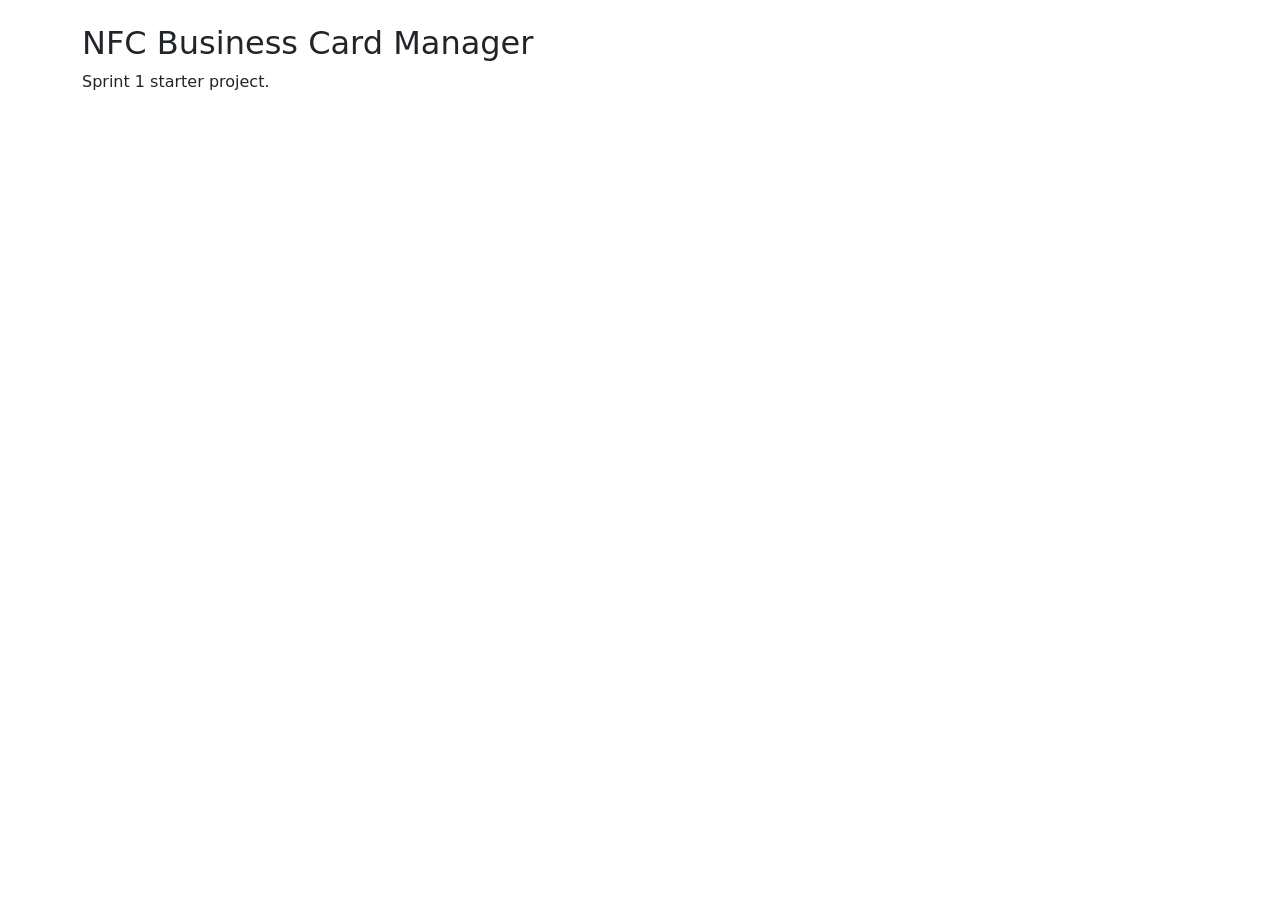
==== index.html @ 3797f1aa "Add files via upload" ====
<!doctype html><html><head><meta charset='utf-8'><meta name='viewport' content='width=device-width,initial-scale=1'><title>NFC Business Card Manager</title><link href='https://cdn.jsdelivr.net/npm/bootstrap@5.3.7/dist/css/bootstrap.min.css' rel='stylesheet'></head><body><div class='container py-4'><h2>NFC Business Card Manager</h2><p>Sprint 1 starter project.</p></div></body></html>
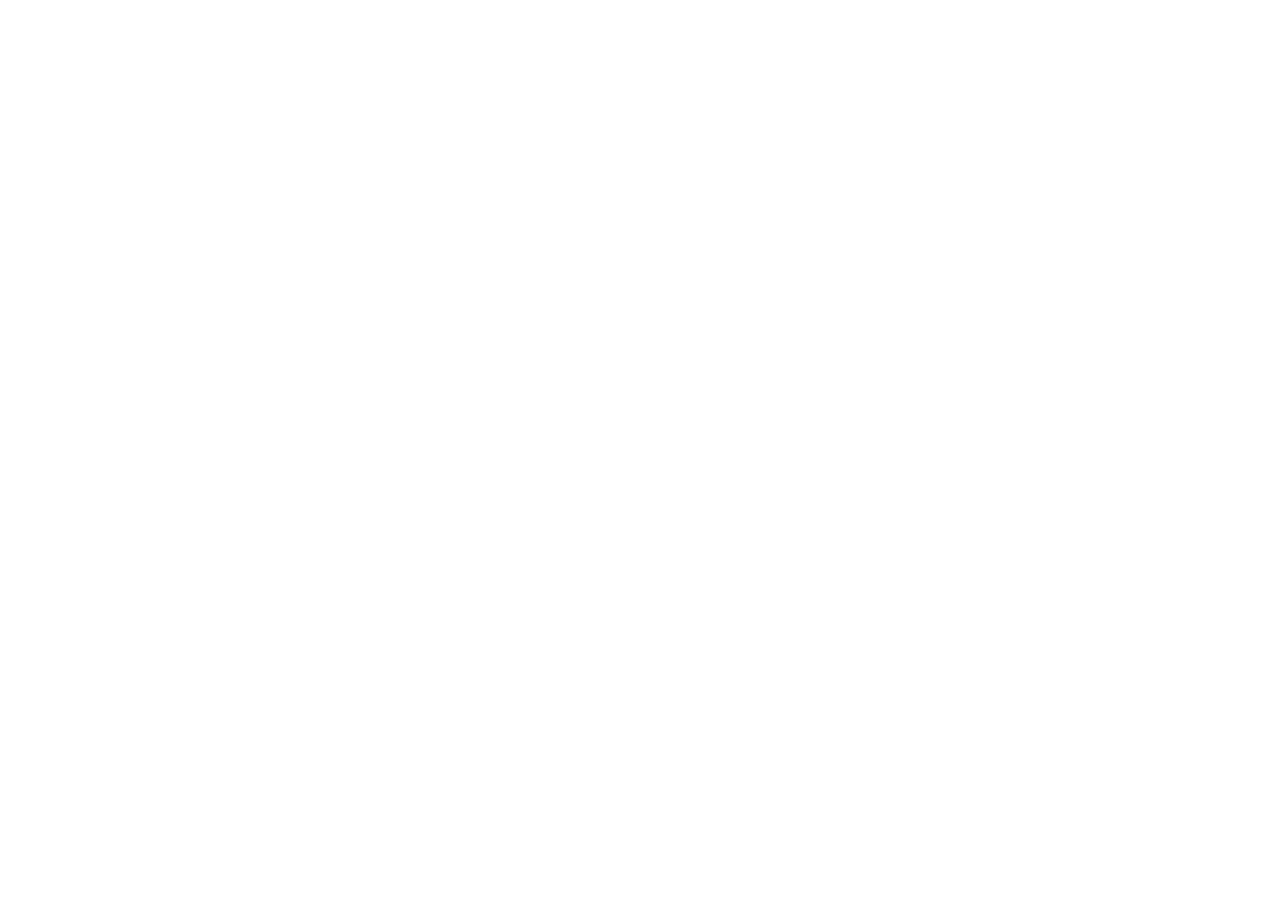
==== commit c8bfd154: "Add files via upload" ====
--- a/index.html
+++ b/index.html
@@ -1 +1,17 @@
-<!doctype html><html><head><meta charset='utf-8'><meta name='viewport' content='width=device-width,initial-scale=1'><title>NFC Business Card Manager</title><link href='https://cdn.jsdelivr.net/npm/bootstrap@5.3.7/dist/css/bootstrap.min.css' rel='stylesheet'></head><body><div class='container py-4'><h2>NFC Business Card Manager</h2><p>Sprint 1 starter project.</p></div></body></html>+<!DOCTYPE html>
+<html lang="vi">
+<head>
+<meta charset="UTF-8">
+<meta name="viewport" content="width=device-width, initial-scale=1.0">
+<title>Danh thiếp điện tử</title>
+<link rel="preconnect" href="https://fonts.googleapis.com">
+<link href="https://fonts.googleapis.com/css2?family=Space+Grotesk:wght@500;600;700&family=Inter:wght@400;500;600&family=IBM+Plex+Mono:wght@400;500&display=swap" rel="stylesheet">
+<link rel="stylesheet" href="assets/style.css">
+</head>
+<body class="pc-body">
+<div id="root"></div>
+
+<script src="assets/common.js"></script>
+<script src="assets/contact.js"></script>
+</body>
+</html>
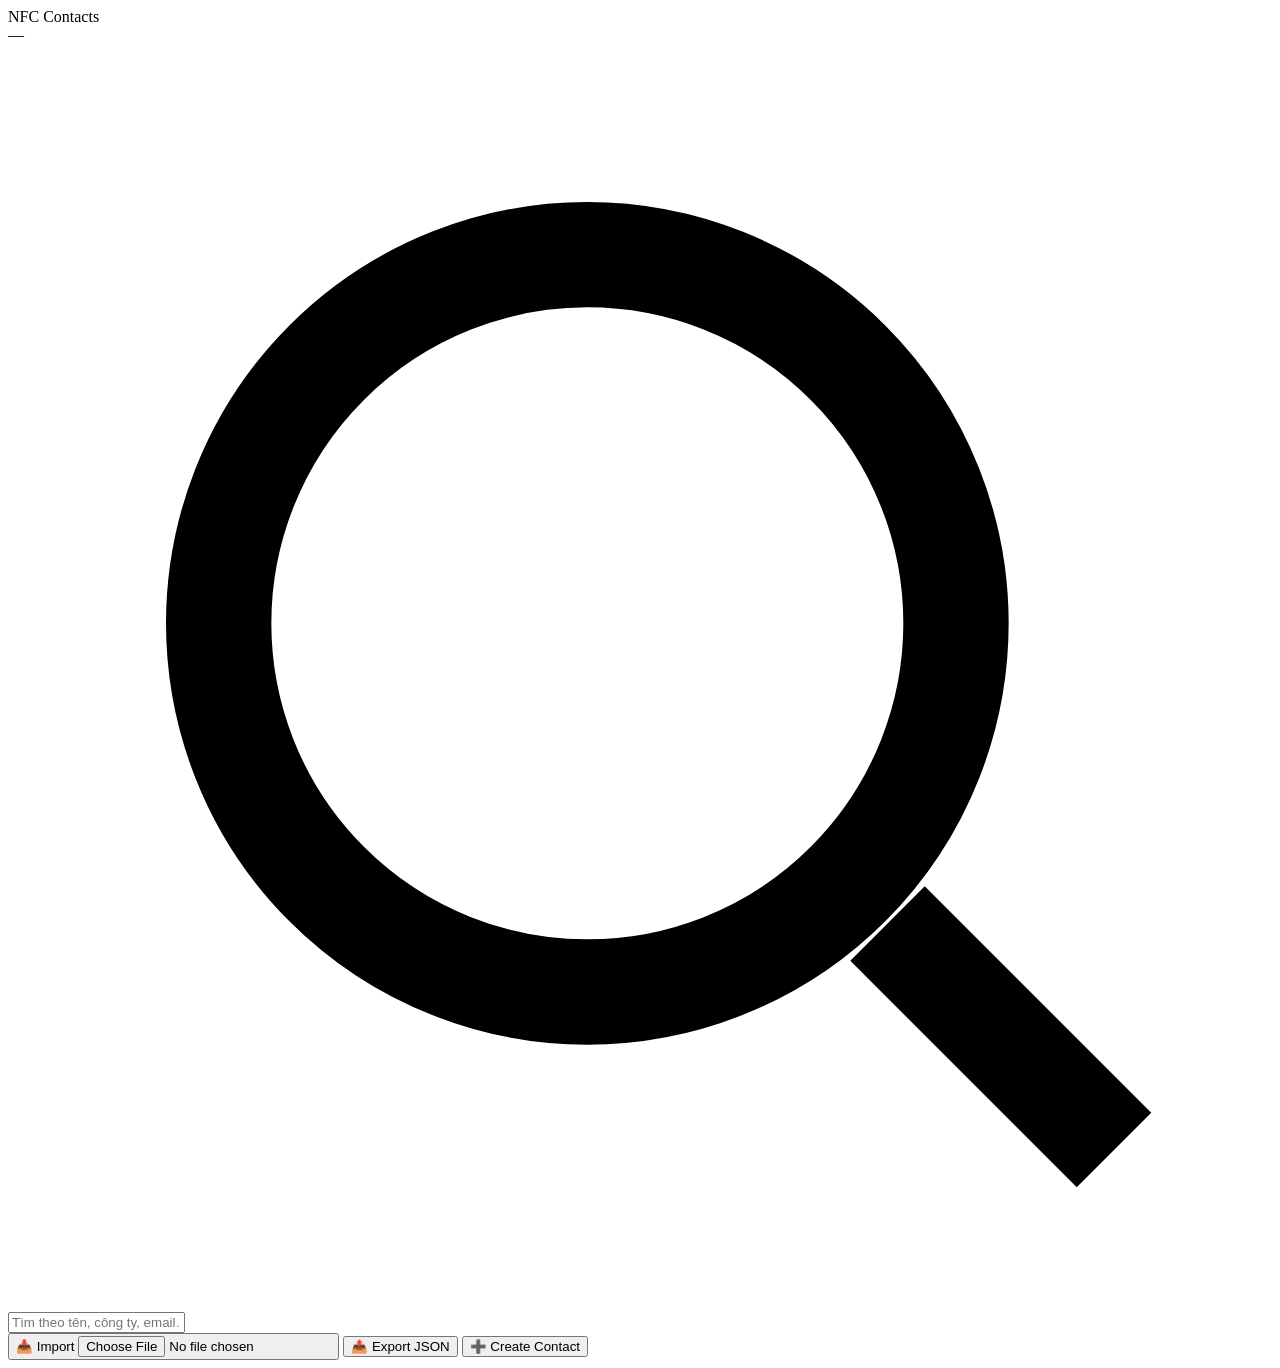
==== commit 877dc657: "Update index.html" ====
--- a/index.html
+++ b/index.html
@@ -3,15 +3,93 @@
 <head>
 <meta charset="UTF-8">
 <meta name="viewport" content="width=device-width, initial-scale=1.0">
-<title>Danh thiếp điện tử</title>
+<title>NFC Contacts — Dashboard</title>
 <link rel="preconnect" href="https://fonts.googleapis.com">
 <link href="https://fonts.googleapis.com/css2?family=Space+Grotesk:wght@500;600;700&family=Inter:wght@400;500;600&family=IBM+Plex+Mono:wght@400;500&display=swap" rel="stylesheet">
 <link rel="stylesheet" href="assets/style.css">
 </head>
-<body class="pc-body">
-<div id="root"></div>
+<body>
+<div class="shell">
+
+  <div class="topbar">
+    <div class="brand"><span class="chip"></span> NFC Contacts</div>
+    <div class="eyebrow" id="baseUrlLabel">—</div>
+  </div>
+
+  <div class="toolbar">
+    <div class="search">
+      <svg viewBox="0 0 24 24" fill="none" stroke="currentColor" stroke-width="2"><circle cx="11" cy="11" r="7"/><path d="M21 21l-4.3-4.3"/></svg>
+      <input id="searchInput" type="text" placeholder="Tìm theo tên, công ty, email…">
+    </div>
+    <div class="spacer"></div>
+    <button class="btn file-btn" id="importBtn">
+      📥 Import
+      <input type="file" id="importFile" accept=".json,.xml">
+    </button>
+    <button class="btn" id="exportBtn">📤 Export JSON</button>
+    <button class="btn btn-primary" id="createBtn">➕ Create Contact</button>
+  </div>
+
+  <div class="grid" id="grid"></div>
+</div>
+
+<!-- Create / Edit modal -->
+<div class="modal-backdrop" id="modalBackdrop" hidden>
+  <div class="modal">
+    <h2 id="modalTitle">Tạo contact mới</h2>
+    <div class="sub">Thông tin sẽ được mã hoá thẳng vào NFC URL — không cần server.</div>
+
+    <div class="field avatar-row">
+      <div class="avatar" id="avatarPreview">?</div>
+      <div>
+        <button class="btn btn-sm file-btn">Tải ảnh lên
+          <input type="file" id="avatarFile" accept="image/*">
+        </button>
+        <div style="font-size:0.72rem;color:var(--muted);margin-top:6px;max-width:260px;">
+          Ảnh sẽ được thu nhỏ &amp; nhúng base64. Muốn NFC URL ngắn gọn, hãy dùng ô "Avatar URL" bên dưới thay vì tải ảnh lên.
+        </div>
+      </div>
+    </div>
+
+    <div class="field">
+      <label for="fName">Tên *</label>
+      <input id="fName" type="text" placeholder="Nguyễn Văn A">
+    </div>
+    <div class="field">
+      <label for="fTitle">Chức vụ</label>
+      <input id="fTitle" type="text" placeholder="Product Manager">
+    </div>
+    <div class="field">
+      <label for="fCompany">Công ty</label>
+      <input id="fCompany" type="text" placeholder="Acme Corp">
+    </div>
+    <div class="field">
+      <label for="fPhone">Điện thoại</label>
+      <input id="fPhone" type="tel" placeholder="+84 90 000 0000">
+    </div>
+    <div class="field">
+      <label for="fEmail">Email</label>
+      <input id="fEmail" type="email" placeholder="a@company.com">
+    </div>
+    <div class="field">
+      <label for="fWebsite">Website</label>
+      <input id="fWebsite" type="url" placeholder="https://company.com">
+    </div>
+    <div class="field">
+      <label for="fAvatarUrl">Avatar URL (khuyên dùng)</label>
+      <input id="fAvatarUrl" type="url" placeholder="https://.../avatar.jpg">
+    </div>
+
+    <div class="modal-actions">
+      <button class="btn btn-ghost" id="cancelBtn">Huỷ</button>
+      <button class="btn btn-primary" id="saveBtn">Lưu contact</button>
+    </div>
+  </div>
+</div>
+
+<div class="toast" id="toast"></div>
 
 <script src="assets/common.js"></script>
-<script src="assets/contact.js"></script>
+<script src="assets/app.js"></script>
 </body>
 </html>
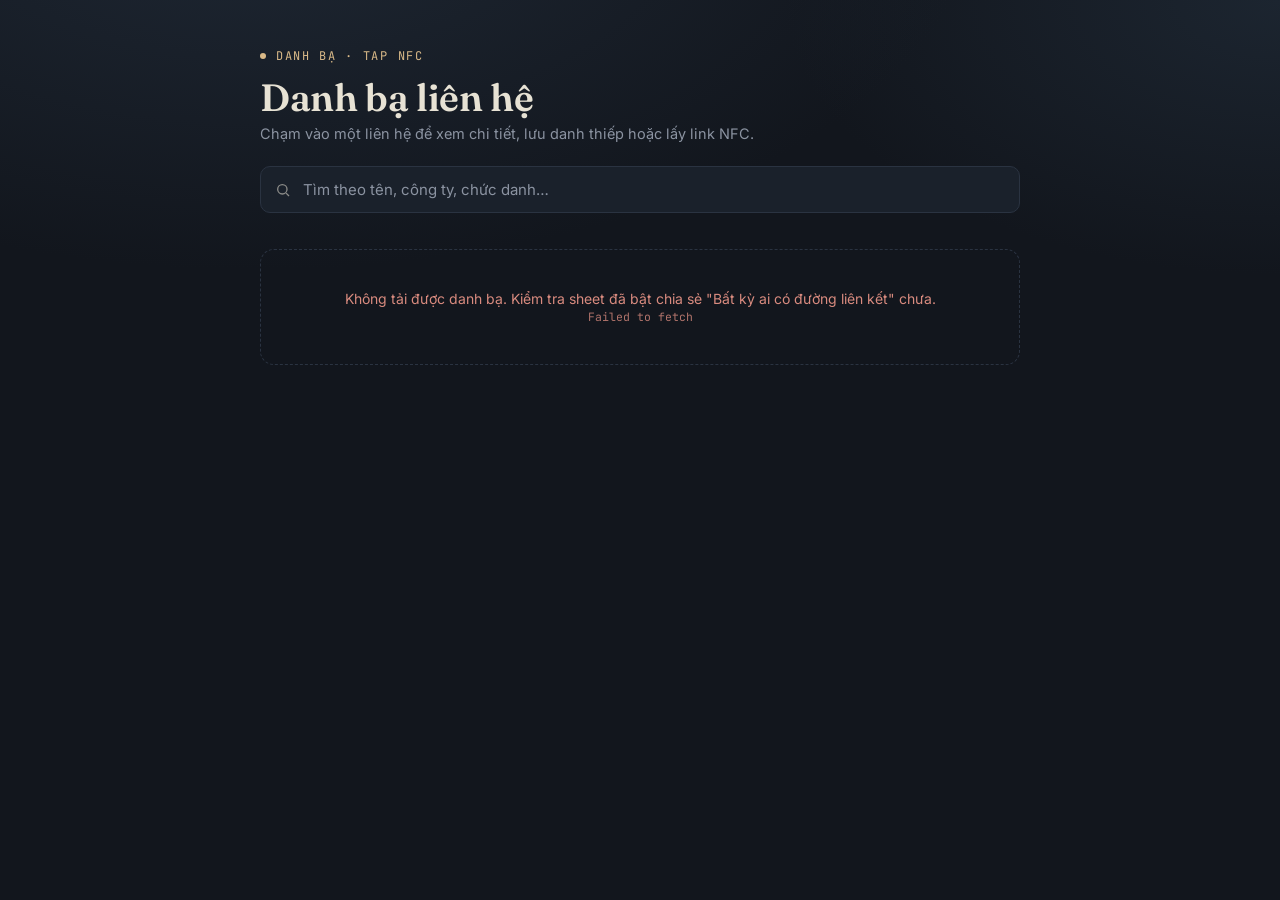
==== commit 5004a40d: "Rename contact.html to index.html" ====
--- a/index.html
+++ b/index.html
@@ -3,93 +3,490 @@
 <head>
 <meta charset="UTF-8">
 <meta name="viewport" content="width=device-width, initial-scale=1.0">
-<title>NFC Contacts — Dashboard</title>
-<link rel="preconnect" href="https://fonts.googleapis.com">
-<link href="https://fonts.googleapis.com/css2?family=Space+Grotesk:wght@500;600;700&family=Inter:wght@400;500;600&family=IBM+Plex+Mono:wght@400;500&display=swap" rel="stylesheet">
-<link rel="stylesheet" href="assets/style.css">
+<title>Danh bạ NFC</title>
+<style>
+  @import url('https://fonts.googleapis.com/css2?family=Fraunces:opsz,wght@9..144,500;9..144,600&family=Inter:wght@400;500;600&family=JetBrains+Mono:wght@400;500&display=swap');
+
+  :root{
+    --ink:#12161d;
+    --panel:#1a212b;
+    --panel-2:#212a36;
+    --card:#eee7d6;
+    --card-shade:#e2d9c2;
+    --brass:#b8925e;
+    --brass-light:#d9b988;
+    --text:#e7e2d4;
+    --text-muted:#8b93a1;
+    --ink-on-card:#2a2620;
+    --ok:#7fae8f;
+    --radius:14px;
+    --serif:'Fraunces', serif;
+    --sans:'Inter', sans-serif;
+    --mono:'JetBrains Mono', monospace;
+  }
+
+  *{box-sizing:border-box;}
+  html,body{margin:0;padding:0;}
+  body{
+    background:
+      radial-gradient(1200px 600px at 20% -10%, #1e2733 0%, transparent 60%),
+      radial-gradient(900px 500px at 100% 0%, #1c2530 0%, transparent 55%),
+      var(--ink);
+    color:var(--text);
+    font-family:var(--sans);
+    min-height:100vh;
+    padding:48px 20px 80px;
+  }
+
+  a{color:inherit;}
+
+  .wrap{max-width:760px;margin:0 auto;}
+
+  header.top{margin-bottom:36px;}
+  .eyebrow{
+    font-family:var(--mono);
+    font-size:12px;
+    letter-spacing:.14em;
+    text-transform:uppercase;
+    color:var(--brass-light);
+    display:flex;align-items:center;gap:10px;
+  }
+  .eyebrow .dot{width:6px;height:6px;border-radius:50%;background:var(--brass-light);
+    box-shadow:0 0 0 0 rgba(217,185,136,.6);animation:pulse 2.2s infinite;}
+  @keyframes pulse{
+    0%{box-shadow:0 0 0 0 rgba(217,185,136,.45);}
+    70%{box-shadow:0 0 0 10px rgba(217,185,136,0);}
+    100%{box-shadow:0 0 0 0 rgba(217,185,136,0);}
+  }
+  h1{
+    font-family:var(--serif);
+    font-weight:600;
+    font-size:clamp(28px,5vw,38px);
+    margin:10px 0 4px;
+    letter-spacing:-.01em;
+  }
+  .sub{color:var(--text-muted);font-size:14.5px;}
+
+  .searchbar{
+    margin-top:24px;
+    display:flex;align-items:center;gap:10px;
+    background:var(--panel);
+    border:1px solid #2a3341;
+    border-radius:10px;
+    padding:12px 14px;
+  }
+  .searchbar svg{flex:0 0 auto;opacity:.55;}
+  .searchbar input{
+    flex:1;background:none;border:none;outline:none;
+    color:var(--text);font-family:var(--sans);font-size:15px;
+  }
+  .searchbar input::placeholder{color:var(--text-muted);}
+
+  .count{
+    font-family:var(--mono);
+    font-size:11.5px;
+    color:var(--text-muted);
+    margin:18px 2px 10px;
+    letter-spacing:.05em;
+    text-transform:uppercase;
+  }
+
+  .list{
+    display:flex;flex-direction:column;
+    border-radius:var(--radius);
+    overflow:hidden;
+    border:1px solid #2a3341;
+  }
+
+  .row{
+    display:flex;align-items:center;gap:14px;
+    padding:15px 16px;
+    background:var(--panel);
+    border-bottom:1px solid #242c38;
+    cursor:pointer;
+    transition:background .15s ease;
+    text-align:left;
+    width:100%;
+    color:var(--text);
+    font-family:inherit;
+  }
+  .row:last-child{border-bottom:none;}
+  .row:hover, .row:focus-visible{background:var(--panel-2);}
+  .row:focus-visible{outline:2px solid var(--brass-light);outline-offset:-2px;}
+
+  .tab{
+    flex:0 0 40px;height:40px;border-radius:8px;
+    background:linear-gradient(155deg,var(--brass-light),var(--brass));
+    color:#241d10;
+    display:flex;align-items:center;justify-content:center;
+    font-family:var(--serif);font-weight:600;font-size:16px;
+  }
+  .row-main{flex:1;min-width:0;}
+  .row-name{font-size:15.5px;font-weight:600;color:var(--text);
+    white-space:nowrap;overflow:hidden;text-overflow:ellipsis;}
+  .row-meta{font-size:12.5px;color:var(--text-muted);margin-top:2px;
+    white-space:nowrap;overflow:hidden;text-overflow:ellipsis;}
+  .row-arrow{opacity:.4;flex:0 0 auto;}
+
+  .empty, .loading, .error{
+    padding:40px 16px;text-align:center;color:var(--text-muted);
+    font-size:14px;border-radius:var(--radius);border:1px dashed #2a3341;
+  }
+  .error{color:#d98b7f;}
+
+  /* Modal */
+  .backdrop{
+    position:fixed;inset:0;background:rgba(9,11,15,.72);
+    backdrop-filter:blur(3px);
+    display:none;align-items:center;justify-content:center;
+    padding:20px;z-index:50;
+  }
+  .backdrop.open{display:flex;}
+
+  .cardmodal{
+    width:100%;max-width:420px;
+    background:linear-gradient(160deg,var(--card),var(--card-shade));
+    color:var(--ink-on-card);
+    border-radius:16px;
+    padding:28px 26px 24px;
+    position:relative;
+    box-shadow:0 30px 60px -20px rgba(0,0,0,.6);
+    animation:tapin .32s cubic-bezier(.2,.9,.25,1);
+  }
+  @keyframes tapin{
+    0%{opacity:0;transform:translateY(14px) scale(.97);}
+    100%{opacity:1;transform:translateY(0) scale(1);}
+  }
+  .notch{
+    position:absolute;left:-1px;top:26px;width:16px;height:46px;
+    background:var(--ink);border-radius:0 8px 8px 0;
+  }
+  .close-btn{
+    position:absolute;top:14px;right:14px;
+    width:30px;height:30px;border-radius:50%;
+    border:none;background:rgba(0,0,0,.08);
+    display:flex;align-items:center;justify-content:center;
+    cursor:pointer;color:var(--ink-on-card);
+  }
+  .close-btn:hover{background:rgba(0,0,0,.15);}
+
+  .m-eyebrow{
+    font-family:var(--mono);font-size:11px;letter-spacing:.12em;
+    text-transform:uppercase;color:var(--brass);
+  }
+  .m-name{font-family:var(--serif);font-weight:600;font-size:26px;margin:6px 0 2px;line-height:1.15;}
+  .m-title{font-size:14px;color:#5c5540;}
+  .m-company{font-size:13.5px;color:#5c5540;margin-top:2px;}
+
+  .divider{height:1px;background:rgba(42,38,32,.15);margin:18px 0 14px;}
+
+  .field{display:flex;align-items:center;gap:10px;padding:8px 0;font-size:14px;}
+  .field svg{flex:0 0 auto;opacity:.65;}
+  .field a{text-decoration:none;font-family:var(--mono);font-size:13.5px;}
+  .field a:hover{text-decoration:underline;}
+
+  .actions{display:flex;gap:10px;margin-top:20px;}
+  .btn{
+    flex:1;display:flex;align-items:center;justify-content:center;gap:8px;
+    padding:12px 14px;border-radius:10px;border:none;cursor:pointer;
+    font-family:var(--sans);font-weight:600;font-size:13.5px;
+    transition:transform .12s ease, opacity .12s ease;
+  }
+  .btn:active{transform:scale(.97);}
+  .btn-primary{background:#241d10;color:var(--card);}
+  .btn-primary:hover{opacity:.88;}
+  .btn-ghost{background:rgba(0,0,0,.08);color:var(--ink-on-card);}
+  .btn-ghost:hover{background:rgba(0,0,0,.14);}
+  .btn.copied{background:var(--ok);color:#0e1f16;}
+
+  .id-tag{
+    position:absolute;bottom:16px;right:20px;
+    font-family:var(--mono);font-size:10.5px;color:#8a8266;letter-spacing:.05em;
+  }
+
+  @media (max-width:480px){
+    body{padding:32px 14px 60px;}
+    .row{padding:13px 12px;gap:11px;}
+    .tab{width:36px;height:36px;font-size:14px;}
+  }
+
+  @media (prefers-reduced-motion: reduce){
+    .cardmodal{animation:none;}
+    .eyebrow .dot{animation:none;}
+  }
+</style>
 </head>
 <body>
-<div class="shell">
-
-  <div class="topbar">
-    <div class="brand"><span class="chip"></span> NFC Contacts</div>
-    <div class="eyebrow" id="baseUrlLabel">—</div>
-  </div>
-
-  <div class="toolbar">
-    <div class="search">
-      <svg viewBox="0 0 24 24" fill="none" stroke="currentColor" stroke-width="2"><circle cx="11" cy="11" r="7"/><path d="M21 21l-4.3-4.3"/></svg>
-      <input id="searchInput" type="text" placeholder="Tìm theo tên, công ty, email…">
+
+<div class="wrap">
+  <header class="top">
+    <div class="eyebrow"><span class="dot"></span>Danh bạ · Tap NFC</div>
+    <h1>Danh bạ liên hệ</h1>
+    <div class="sub">Chạm vào một liên hệ để xem chi tiết, lưu danh thiếp hoặc lấy link NFC.</div>
+
+    <div class="searchbar">
+      <svg width="16" height="16" viewBox="0 0 24 24" fill="none" stroke="currentColor" stroke-width="2"><circle cx="11" cy="11" r="7"/><path d="m21 21-4.3-4.3"/></svg>
+      <input id="search" type="text" placeholder="Tìm theo tên, công ty, chức danh…">
     </div>
-    <div class="spacer"></div>
-    <button class="btn file-btn" id="importBtn">
-      📥 Import
-      <input type="file" id="importFile" accept=".json,.xml">
-    </button>
-    <button class="btn" id="exportBtn">📤 Export JSON</button>
-    <button class="btn btn-primary" id="createBtn">➕ Create Contact</button>
-  </div>
-
-  <div class="grid" id="grid"></div>
-</div>
-
-<!-- Create / Edit modal -->
-<div class="modal-backdrop" id="modalBackdrop" hidden>
-  <div class="modal">
-    <h2 id="modalTitle">Tạo contact mới</h2>
-    <div class="sub">Thông tin sẽ được mã hoá thẳng vào NFC URL — không cần server.</div>
-
-    <div class="field avatar-row">
-      <div class="avatar" id="avatarPreview">?</div>
-      <div>
-        <button class="btn btn-sm file-btn">Tải ảnh lên
-          <input type="file" id="avatarFile" accept="image/*">
-        </button>
-        <div style="font-size:0.72rem;color:var(--muted);margin-top:6px;max-width:260px;">
-          Ảnh sẽ được thu nhỏ &amp; nhúng base64. Muốn NFC URL ngắn gọn, hãy dùng ô "Avatar URL" bên dưới thay vì tải ảnh lên.
-        </div>
-      </div>
-    </div>
-
-    <div class="field">
-      <label for="fName">Tên *</label>
-      <input id="fName" type="text" placeholder="Nguyễn Văn A">
-    </div>
-    <div class="field">
-      <label for="fTitle">Chức vụ</label>
-      <input id="fTitle" type="text" placeholder="Product Manager">
-    </div>
-    <div class="field">
-      <label for="fCompany">Công ty</label>
-      <input id="fCompany" type="text" placeholder="Acme Corp">
-    </div>
-    <div class="field">
-      <label for="fPhone">Điện thoại</label>
-      <input id="fPhone" type="tel" placeholder="+84 90 000 0000">
-    </div>
-    <div class="field">
-      <label for="fEmail">Email</label>
-      <input id="fEmail" type="email" placeholder="a@company.com">
-    </div>
-    <div class="field">
-      <label for="fWebsite">Website</label>
-      <input id="fWebsite" type="url" placeholder="https://company.com">
-    </div>
-    <div class="field">
-      <label for="fAvatarUrl">Avatar URL (khuyên dùng)</label>
-      <input id="fAvatarUrl" type="url" placeholder="https://.../avatar.jpg">
-    </div>
-
-    <div class="modal-actions">
-      <button class="btn btn-ghost" id="cancelBtn">Huỷ</button>
-      <button class="btn btn-primary" id="saveBtn">Lưu contact</button>
-    </div>
+  </header>
+
+  <div id="count" class="count"></div>
+  <div id="listArea">
+    <div class="loading">Đang tải danh bạ…</div>
   </div>
 </div>
 
-<div class="toast" id="toast"></div>
-
-<script src="assets/common.js"></script>
-<script src="assets/app.js"></script>
+<div class="backdrop" id="backdrop">
+  <div class="cardmodal" id="cardmodal" role="dialog" aria-modal="true">
+    <div class="notch"></div>
+    <button class="close-btn" id="closeBtn" aria-label="Đóng">
+      <svg width="14" height="14" viewBox="0 0 24 24" fill="none" stroke="currentColor" stroke-width="2.4"><path d="M18 6 6 18M6 6l12 12"/></svg>
+    </button>
+
+    <div class="m-eyebrow" id="mEyebrow">Danh thiếp</div>
+    <div class="m-name" id="mName">—</div>
+    <div class="m-title" id="mTitle"></div>
+    <div class="m-company" id="mCompany"></div>
+
+    <div class="divider"></div>
+
+    <div id="mFields"></div>
+
+    <div class="actions">
+      <button class="btn btn-primary" id="vcfBtn">
+        <svg width="15" height="15" viewBox="0 0 24 24" fill="none" stroke="currentColor" stroke-width="2"><path d="M12 3v12m0 0 4-4m-4 4-4-4M4 19h16"/></svg>
+        Tải VCF
+      </button>
+      <button class="btn btn-ghost" id="copyBtn">
+        <svg width="15" height="15" viewBox="0 0 24 24" fill="none" stroke="currentColor" stroke-width="2"><rect x="9" y="9" width="12" height="12" rx="2"/><path d="M5 15V5a2 2 0 0 1 2-2h10"/></svg>
+        Copy link NFC
+      </button>
+    </div>
+
+    <div class="id-tag" id="mId"></div>
+  </div>
+</div>
+
+<script>
+  // ====== CẤU HÌNH ======
+  // Dùng API opensheet.elk.sh để đọc Google Sheet dưới dạng JSON (tránh lỗi CORS khi fetch CSV trực tiếp).
+  // Định dạng: https://opensheet.elk.sh/{spreadsheet_id}/{tên_sheet_hoặc_số_thứ_tự_tab, bắt đầu từ 1}
+  // Sheet cần bật chia sẻ "Bất kỳ ai có đường liên kết" > Người xem.
+  const SHEET_API_URL = "https://opensheet.elk.sh/1ImwCxw0HGk8bOEdJRQE_Iv5uBgbr1P79ONPVVJGcgzI/1";
+
+  // Endpoint Apps Script — dùng để ghi log lượt tap NFC (không bắt buộc, gửi kiểu fire-and-forget)
+  const POST_URL = "https://script.google.com/macros/s/AKfycbx6Ej9cGAzTAXpDQs-4zcVEMZErZS7AbZ631AzJ5jPlOnH9bTMFk2-ouhyu7mNvqZCb/exec";
+
+  // ====== STATE ======
+  let contacts = [];
+
+  const listArea = document.getElementById('listArea');
+  const countEl = document.getElementById('count');
+  const searchInput = document.getElementById('search');
+  const backdrop = document.getElementById('backdrop');
+
+  function normalizeHeader(h){
+    return h.trim().toLowerCase().replace(/\s+/g,'');
+  }
+
+  async function loadContacts(){
+    try{
+      const res = await fetch(SHEET_API_URL, {cache:'no-store'});
+      if(!res.ok) throw new Error('HTTP ' + res.status);
+      const data = await res.json();
+      if(!Array.isArray(data) || !data.length) throw new Error('Sheet trống hoặc chưa bật chia sẻ công khai');
+
+      contacts = data.map(row => {
+        const norm = {};
+        Object.keys(row).forEach(k => { norm[normalizeHeader(k)] = row[k]; });
+        const get = (...keys) => {
+          for(const k of keys){ if(norm[k] !== undefined && norm[k] !== null) return String(norm[k]).trim(); }
+          return '';
+        };
+        return {
+          id: get('id'),
+          lastName: get('lastname'),
+          firstName: get('firstname'),
+          phone: get('phone'),
+          email: get('email'),
+          company: get('company'),
+          jobTitle: get('jobtitle', 'title'),
+        };
+      }).filter(c => c.id);
+
+      renderList(contacts);
+      handleDeepLink();
+    } catch(err){
+      listArea.innerHTML = `<div class="error">Không tải được danh bạ. Kiểm tra sheet đã bật chia sẻ "Bất kỳ ai có đường liên kết" chưa.<br><span style="font-family:var(--mono);font-size:11.5px;opacity:.8">${(err.message||'').replace(/</g,'&lt;')}</span></div>`;
+      countEl.textContent = '';
+    }
+  }
+
+  function fullName(c){
+    return [c.firstName, c.lastName].filter(Boolean).join(' ') || c.id;
+  }
+
+  function initials(c){
+    const a = (c.firstName||'')[0] || (c.lastName||'')[0] || (c.id||'?')[0];
+    const b = (c.lastName||'')[0] || '';
+    return (a+b).toUpperCase();
+  }
+
+  function renderList(list){
+    countEl.textContent = list.length + ' liên hệ';
+    if(!list.length){
+      listArea.innerHTML = '<div class="empty">Không tìm thấy liên hệ nào.</div>';
+      return;
+    }
+    const html = list.map(c => `
+      <button class="row" data-id="${escapeAttr(c.id)}">
+        <div class="tab">${escapeHtml(initials(c))}</div>
+        <div class="row-main">
+          <div class="row-name">${escapeHtml(fullName(c))}</div>
+          <div class="row-meta">${escapeHtml([c.jobTitle, c.company].filter(Boolean).join(' · '))}</div>
+        </div>
+        <svg class="row-arrow" width="16" height="16" viewBox="0 0 24 24" fill="none" stroke="currentColor" stroke-width="2"><path d="m9 6 6 6-6 6"/></svg>
+      </button>
+    `).join('');
+    listArea.innerHTML = `<div class="list">${html}</div>`;
+
+    listArea.querySelectorAll('.row').forEach(el => {
+      el.addEventListener('click', () => openContact(el.dataset.id));
+    });
+  }
+
+  function escapeHtml(s){
+    return String(s ?? '').replace(/[&<>"']/g, m => ({'&':'&amp;','<':'&lt;','>':'&gt;','"':'&quot;',"'":'&#39;'}[m]));
+  }
+  function escapeAttr(s){ return escapeHtml(s); }
+
+  searchInput.addEventListener('input', () => {
+    const q = searchInput.value.trim().toLowerCase();
+    if(!q){ renderList(contacts); return; }
+    const filtered = contacts.filter(c =>
+      fullName(c).toLowerCase().includes(q) ||
+      (c.company||'').toLowerCase().includes(q) ||
+      (c.jobTitle||'').toLowerCase().includes(q) ||
+      (c.id||'').toLowerCase().includes(q)
+    );
+    renderList(filtered);
+  });
+
+  // ---- Modal chi tiết ----
+  let currentContact = null;
+
+  function openContact(id, fromNfcLink=false){
+    const c = contacts.find(x => x.id === id);
+    if(!c) return;
+    currentContact = c;
+
+    document.getElementById('mName').textContent = fullName(c);
+    document.getElementById('mTitle').textContent = c.jobTitle || '';
+    document.getElementById('mCompany').textContent = c.company || '';
+    document.getElementById('mId').textContent = 'ID · ' + c.id;
+
+    const fields = [];
+    if(c.phone) fields.push(`
+      <div class="field">
+        <svg width="15" height="15" viewBox="0 0 24 24" fill="none" stroke="currentColor" stroke-width="2"><path d="M22 16.92v3a2 2 0 0 1-2.18 2 19.8 19.8 0 0 1-8.63-3.07 19.5 19.5 0 0 1-6-6 19.8 19.8 0 0 1-3.07-8.67A2 2 0 0 1 4.11 2h3a2 2 0 0 1 2 1.72c.13.96.36 1.9.68 2.81a2 2 0 0 1-.45 2.11L8.09 9.91a16 16 0 0 0 6 6l1.27-1.27a2 2 0 0 1 2.11-.45c.91.32 1.85.55 2.81.68A2 2 0 0 1 22 16.92z"/></svg>
+        <a href="tel:${escapeAttr(c.phone)}">${escapeHtml(c.phone)}</a>
+      </div>`);
+    if(c.email) fields.push(`
+      <div class="field">
+        <svg width="15" height="15" viewBox="0 0 24 24" fill="none" stroke="currentColor" stroke-width="2"><rect x="2" y="4" width="20" height="16" rx="2"/><path d="m22 6-10 7L2 6"/></svg>
+        <a href="mailto:${escapeAttr(c.email)}">${escapeHtml(c.email)}</a>
+      </div>`);
+    document.getElementById('mFields').innerHTML = fields.join('') || '<div class="field" style="color:#8a8266">Không có thông tin liên hệ khác.</div>';
+
+    backdrop.classList.add('open');
+
+    if(fromNfcLink){
+      logNfcTap(c.id);
+    }
+  }
+
+  function closeModal(){
+    backdrop.classList.remove('open');
+    currentContact = null;
+  }
+  document.getElementById('closeBtn').addEventListener('click', closeModal);
+  backdrop.addEventListener('click', (e) => { if(e.target === backdrop) closeModal(); });
+  document.addEventListener('keydown', (e) => { if(e.key === 'Escape') closeModal(); });
+
+  // ---- Tải VCF ----
+  document.getElementById('vcfBtn').addEventListener('click', () => {
+    if(!currentContact) return;
+    const c = currentContact;
+    const vcf = [
+      'BEGIN:VCARD',
+      'VERSION:3.0',
+      `N:${c.lastName};${c.firstName};;;`,
+      `FN:${fullName(c)}`,
+      c.company ? `ORG:${c.company}` : '',
+      c.jobTitle ? `TITLE:${c.jobTitle}` : '',
+      c.phone ? `TEL;TYPE=CELL:${c.phone}` : '',
+      c.email ? `EMAIL:${c.email}` : '',
+      'END:VCARD'
+    ].filter(Boolean).join('\r\n');
+
+    const blob = new Blob([vcf], {type:'text/vcard;charset=utf-8'});
+    const url = URL.createObjectURL(blob);
+    const a = document.createElement('a');
+    a.href = url;
+    a.download = (fullName(c).replace(/\s+/g,'_') || c.id) + '.vcf';
+    document.body.appendChild(a);
+    a.click();
+    document.body.removeChild(a);
+    URL.revokeObjectURL(url);
+  });
+
+  // ---- Copy link NFC ----
+  document.getElementById('copyBtn').addEventListener('click', async () => {
+    if(!currentContact) return;
+    const link = buildNfcLink(currentContact.id);
+    const btn = document.getElementById('copyBtn');
+    try{
+      await navigator.clipboard.writeText(link);
+    } catch(e){
+      const ta = document.createElement('textarea');
+      ta.value = link; document.body.appendChild(ta); ta.select();
+      document.execCommand('copy'); document.body.removeChild(ta);
+    }
+    const original = btn.innerHTML;
+    btn.classList.add('copied');
+    btn.innerHTML = '<svg width="15" height="15" viewBox="0 0 24 24" fill="none" stroke="currentColor" stroke-width="2"><path d="M20 6 9 17l-5-5"/></svg> Đã copy';
+    setTimeout(() => { btn.classList.remove('copied'); btn.innerHTML = original; }, 1600);
+  });
+
+  function buildNfcLink(id){
+    const url = new URL(location.href);
+    url.search = '';
+    url.searchParams.set('id', id);
+    return url.toString();
+  }
+
+  // ---- Deep link: mở đúng popup khi tap NFC (?id=...) ----
+  function handleDeepLink(){
+    const params = new URLSearchParams(location.search);
+    const id = params.get('id');
+    if(id) openContact(id, true);
+  }
+
+  // ---- Log lượt tap NFC (không bắt buộc phản hồi) ----
+  function logNfcTap(id){
+    if(!POST_URL) return;
+    try{
+      fetch(POST_URL, {
+        method: 'POST',
+        mode: 'no-cors',
+        headers: {'Content-Type':'text/plain;charset=utf-8'},
+        body: JSON.stringify({ action:'nfc_tap', id, ts: new Date().toISOString() })
+      }).catch(()=>{});
+    } catch(e){ /* im lặng bỏ qua lỗi log */ }
+  }
+
+  loadContacts();
+</script>
+
 </body>
 </html>
